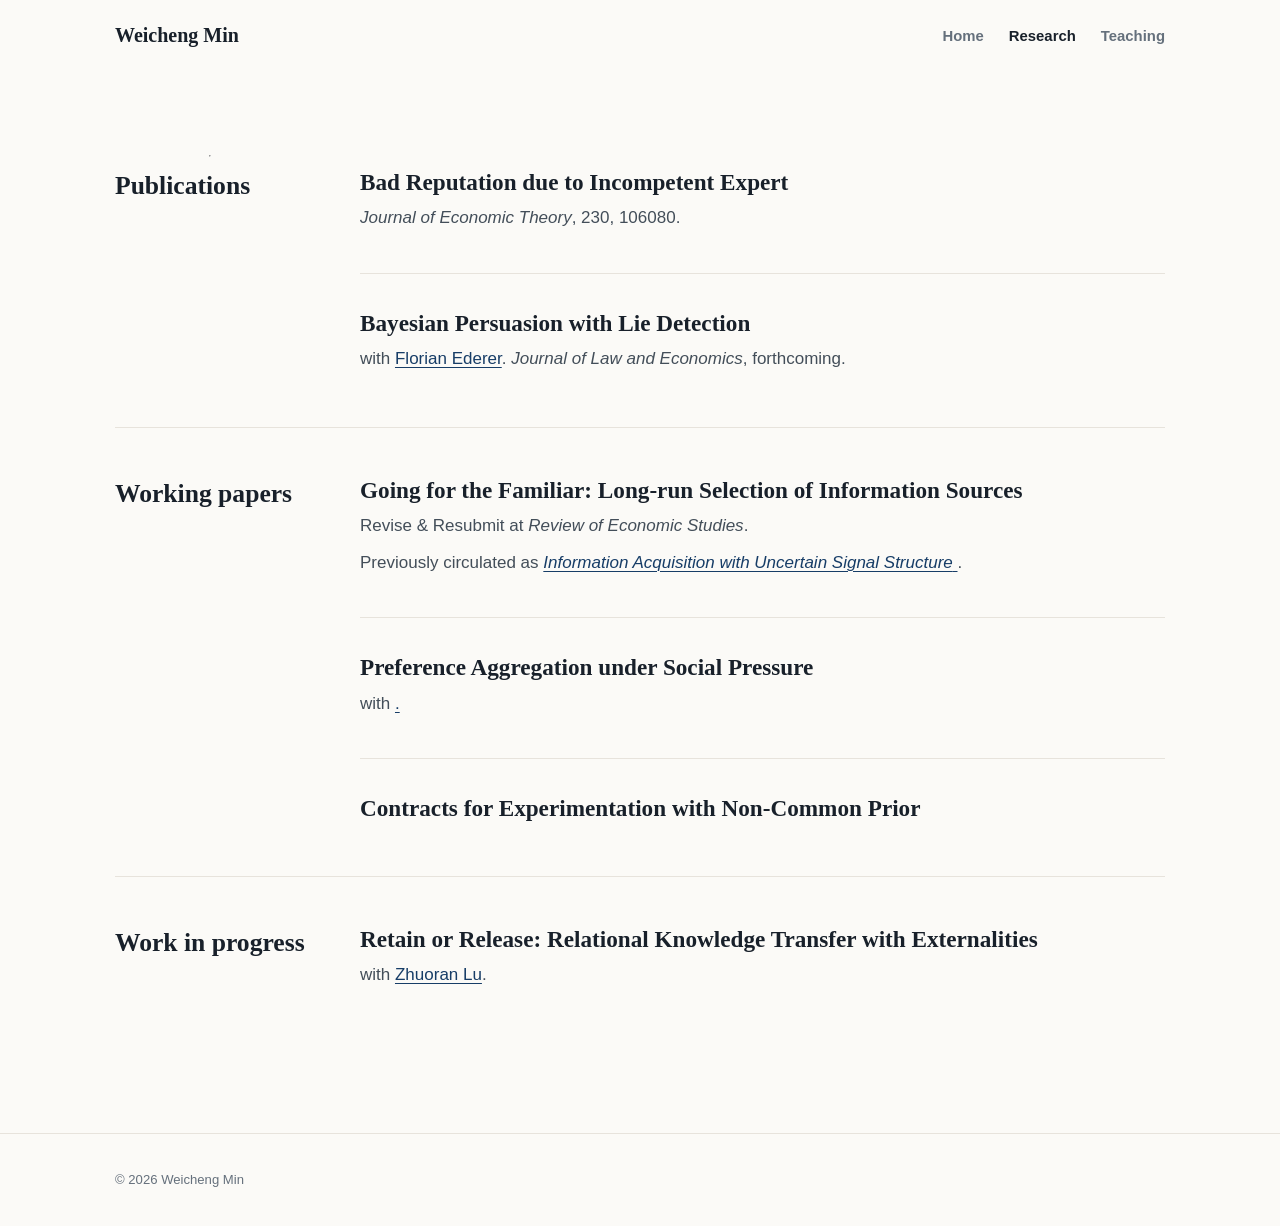
==== research.html @ 8e47497e "Update research.html" ====
<!doctype html>
<html lang="en">
<head>
  <meta charset="utf-8">
  <meta name="viewport" content="width=device-width, initial-scale=1">
  <meta name="description" content="Research by Weicheng Min in information economics, contract theory, industrial organization, and bounded rationality.">
  <title>Research | Weicheng Min</title>
  <link rel="stylesheet" href="assets/style.css">
  <link rel="icon" href="assets/favicon.svg" type="image/svg+xml">
</head>
<body>
  <header class="site-header research-header">
    <div class="container nav-wrap">
      <a class="brand" href="index.html">Weicheng Min</a>
      <nav aria-label="Main navigation">
        <a href="index.html">Home</a>
        <a class="active" href="research.html">Research</a>
        <a href="teaching.html">Teaching</a>
      </nav>
    </div>
  </header>

  <main class="container page">
    <section class="research-section">
      <hr class="section-rule">
      <h2>Publications</h2>

      <article class="paper">
        <h3><a class="paper-title-link" href="https://drive.google.com/file/d/153EsucFvzqsFFEmzpW8xhtP8QdRhbX3r/view?usp=drive_link" target="_blank" rel="noopener">Bad Reputation due to Incompetent Expert</a></h3>
        <p><em>Journal of Economic Theory</em>, 230, 106080.</p>
      </article>

      <article class="paper">
        <h3><a class="paper-title-link" href="https://florianederer.github.io/pdf/lies.pdf" target="_blank" rel="noopener">Bayesian Persuasion with Lie Detection</a></h3>
        <p>with <a href="https://florianederer.github.io/" target="_blank" rel="noopener">Florian Ederer</a>. <em>Journal of Law and Economics</em>, forthcoming.</p>
      </article>
    </section>

    <section class="research-section">
      <h2>Working papers</h2>

      <article class="paper">
  <h3>Going for the Familiar: Long-run Selection of Information Sources</h3>
  <p>Revise &amp; Resubmit at <em>Review of Economic Studies</em>.</p>
  <p>
    Previously circulated as
    <a href="https://drive.google.com/file/d/1tUmDlHejrzST-LgcIZLnebUDDifXFXP2/view?usp=drive_link" target="_blank" rel="noopener">
      <em>Information Acquisition with Uncertain Signal Structure</em>
    </a>.
  </p>
</article>

      <article class="paper">
        <h3><a class="paper-title-link" href="https://drive.google.com/file/d/1odiXxUYos6yoOaXBhRCZTfXheFrtOP56/view?usp=drive_link" target="_blank" rel="noopener">Preference Aggregation under Social Pressure</a></h3>
        <p>with <a href="https://jinzhewang.com/" target="_blank" rel="noopener"Jinzhe Wang</a>.</p>
      </article>

      <article class="paper">
        <h3><a class="paper-title-link" href="https://drive.google.com/file/d/1AyOFgGzkaXasufwTZ3FxpfD23nN5UjHU/view?usp=drive_link" target="_blank" rel="noopener">Contracts for Experimentation with Non-Common Prior</a></h3>
      </article>
    </section>

    <section class="research-section">
      <h2>Work in progress</h2>
      <article class="paper">
        <h3>Retain or Release: Relational Knowledge Transfer with Externalities</h3>
        <p>with <a href="https://www.zhuoranlu.com/" target="_blank" rel="noopener">Zhuoran Lu</a>.</p>
      </article>
    </section>
  </main>

  <footer>
    <div class="container footer-inner">
      <span>© <span id="year"></span> Weicheng Min</span>
    </div>
  </footer>
  <script>document.getElementById('year').textContent = new Date().getFullYear();</script>
</body>
</html>
---- assets/style.css ----
:root {
  --ink: #18202a;
  --muted: #65707c;
  --paper: #fbfaf7;
  --surface: #ffffff;
  --line: #e7e3dc;
  --accent: #173d67;
  --accent-soft: #eaf0f6;
  --max: 1050px;
}

* { box-sizing: border-box; }
html { scroll-behavior: smooth; }
body {
  margin: 0;
  color: var(--ink);
  background: var(--paper);
  font-family: Inter, ui-sans-serif, -apple-system, BlinkMacSystemFont, "Segoe UI", sans-serif;
  font-size: 17px;
  line-height: 1.68;
  -webkit-font-smoothing: antialiased;
}

a { color: var(--accent); text-decoration-thickness: 1px; text-underline-offset: 3px; }
a:hover { opacity: .76; }
.container { width: min(var(--max), calc(100% - 40px)); margin: 0 auto; }

.site-header {
  position: sticky;
  top: 0;
  z-index: 10;
  background: color-mix(in srgb, var(--paper) 92%, transparent);
  backdrop-filter: blur(10px);
  border-bottom: 1px solid var(--line);
}

.research-header { border-bottom: none; }
.paper-title-link { color: inherit; text-decoration: none; }
.paper-title-link:hover { color: var(--accent); opacity: 1; }
.nav-wrap { min-height: 72px; display: flex; align-items: center; justify-content: space-between; gap: 28px; }
.brand { color: var(--ink); font-family: Georgia, "Times New Roman", serif; font-size: 1.25rem; font-weight: 700; text-decoration: none; }
nav { display: flex; gap: 25px; align-items: center; }
nav a { color: var(--muted); font-size: .93rem; font-weight: 600; text-decoration: none; }
nav a.active, nav a:hover { color: var(--ink); }

.hero {
  display: grid;
  grid-template-columns: 260px 1fr;
  gap: 70px;
  align-items: center;
  padding-top: 82px;
  padding-bottom: 78px;
}
.portrait-wrap { text-align: center; }
.portrait { width: 100%; aspect-ratio: 4 / 5; object-fit: cover; border-radius: 8px; box-shadow: 0 14px 40px rgba(28, 34, 41, .10); }
.portrait-note { margin: 8px 0 0; color: var(--muted); font-size: .72rem; }
.eyebrow, .section-kicker { margin: 0 0 10px; color: var(--accent); font-size: .76rem; font-weight: 800; letter-spacing: .12em; text-transform: uppercase; }
h1, h2, h3 { font-family: Georgia, "Times New Roman", serif; color: var(--ink); line-height: 1.18; }
.hero h1 { margin: 0 0 16px; font-size: clamp(2.35rem, 4.5vw, 3.65rem); letter-spacing: -.035em; }
.position { margin: 0 0 24px; color: var(--muted); font-size: 1.12rem; }
.position a { color: inherit; text-decoration: none; }
.intro { max-width: 690px; margin: 0 0 28px; font-size: 1.18rem; }
.link-row { display: flex; flex-wrap: wrap; gap: 11px; }
.button { display: inline-block; padding: 9px 15px; border: 1px solid #cfd5db; border-radius: 6px; color: var(--ink); background: var(--surface); font-size: .9rem; font-weight: 700; text-decoration: none; }
.button.primary { color: white; border-color: var(--accent); background: var(--accent); }

.section-grid { display: grid; grid-template-columns: 1fr 1fr; gap: 72px; padding: 52px 0 62px; border-top: 1px solid var(--line); }
.section-grid h2, .highlight h2, .research-section > h2, .course-card h2 { margin: 0 0 14px; font-size: 1.6rem; }
.section-grid p { margin: 0 0 10px; color: #3c4651; }
.text-link { font-weight: 650; }

.highlight { padding: 70px 0 88px; border-top: 1px solid var(--line); }
.highlight > h2 { margin-bottom: 28px; font-size: 2.25rem; }
.paper-preview-grid { display: grid; grid-template-columns: 1fr 1fr; gap: 20px; }
.paper-card, .course-card { background: var(--surface); border: 1px solid var(--line); border-radius: 8px; padding: 26px; }
.paper-card h3 { margin: 4px 0 12px; font-size: 1.35rem; }
.paper-card p { color: #4b5662; }
.paper-type, .course-level { color: var(--accent); font-size: .72rem; font-weight: 800; letter-spacing: .1em; text-transform: uppercase; }
.paper-links { display: flex; flex-wrap: wrap; gap: 16px; margin-top: 13px; }
.paper-links a { font-size: .9rem; font-weight: 750; text-decoration: none; }
.more-link { margin-top: 28px; font-weight: 750; }

.page { padding-top: 74px; padding-bottom: 90px; }
.page-heading { max-width: 760px; margin-bottom: 64px; }
.page-heading h1 { margin: 0 0 18px; font-size: clamp(2.5rem, 6vw, 4.2rem); letter-spacing: -.03em; }
.page-heading p:not(.eyebrow) { color: var(--muted); font-size: 1.13rem; }
.research-section { display: grid; grid-template-columns: 190px 1fr; column-gap: 55px; padding: 45px 0; border-top: 1px solid var(--line); }
.research-section:first-child { border-top: none; padding-top: 0; }
.research-section > h2 { grid-column: 1; margin-top: 6px; }
.paper { grid-column: 2; padding: 0 0 32px; margin: 0 0 32px; border-bottom: 1px solid var(--line); }
.paper:last-child { margin-bottom: 0; padding-bottom: 0; border-bottom: none; }
.paper h3 { margin: 4px 0 8px; font-size: 1.45rem; }
.paper p { margin: 0 0 8px; color: #434e59; }
.paper-meta { color: var(--muted); font-size: .82rem; font-weight: 700; letter-spacing: .02em; }

.teaching-grid { display: grid; grid-template-columns: repeat(3, 1fr); gap: 18px; }
.course-card { min-height: 170px; }
.course-card h2 { margin-top: 14px; }
.small-note { margin-top: 28px; color: var(--muted); font-size: .9rem; }

footer { border-top: 1px solid var(--line); color: var(--muted); font-size: .82rem; }
.footer-inner { min-height: 92px; display: flex; align-items: center; justify-content: space-between; gap: 20px; }
.footer-inner a { color: inherit; }

@media (max-width: 760px) {
  .container { width: min(var(--max), calc(100% - 28px)); }
  .nav-wrap { min-height: 64px; align-items: flex-start; padding-top: 18px; padding-bottom: 15px; flex-direction: column; gap: 10px; }
  nav { gap: 17px; flex-wrap: wrap; }
  .hero { grid-template-columns: 1fr; gap: 34px; padding-top: 52px; }
  .portrait-wrap { width: min(220px, 70vw); text-align: left; }
  .hero h1 { font-size: 2.75rem; }
  .section-grid, .paper-preview-grid, .teaching-grid { grid-template-columns: 1fr; gap: 28px; }
  .research-section { grid-template-columns: 1fr; }
  .research-section > h2, .paper { grid-column: 1; }
  .research-section > h2 { margin-bottom: 28px; }
  .footer-inner { align-items: flex-start; justify-content: center; flex-direction: column; gap: 4px; padding: 24px 0; }
}
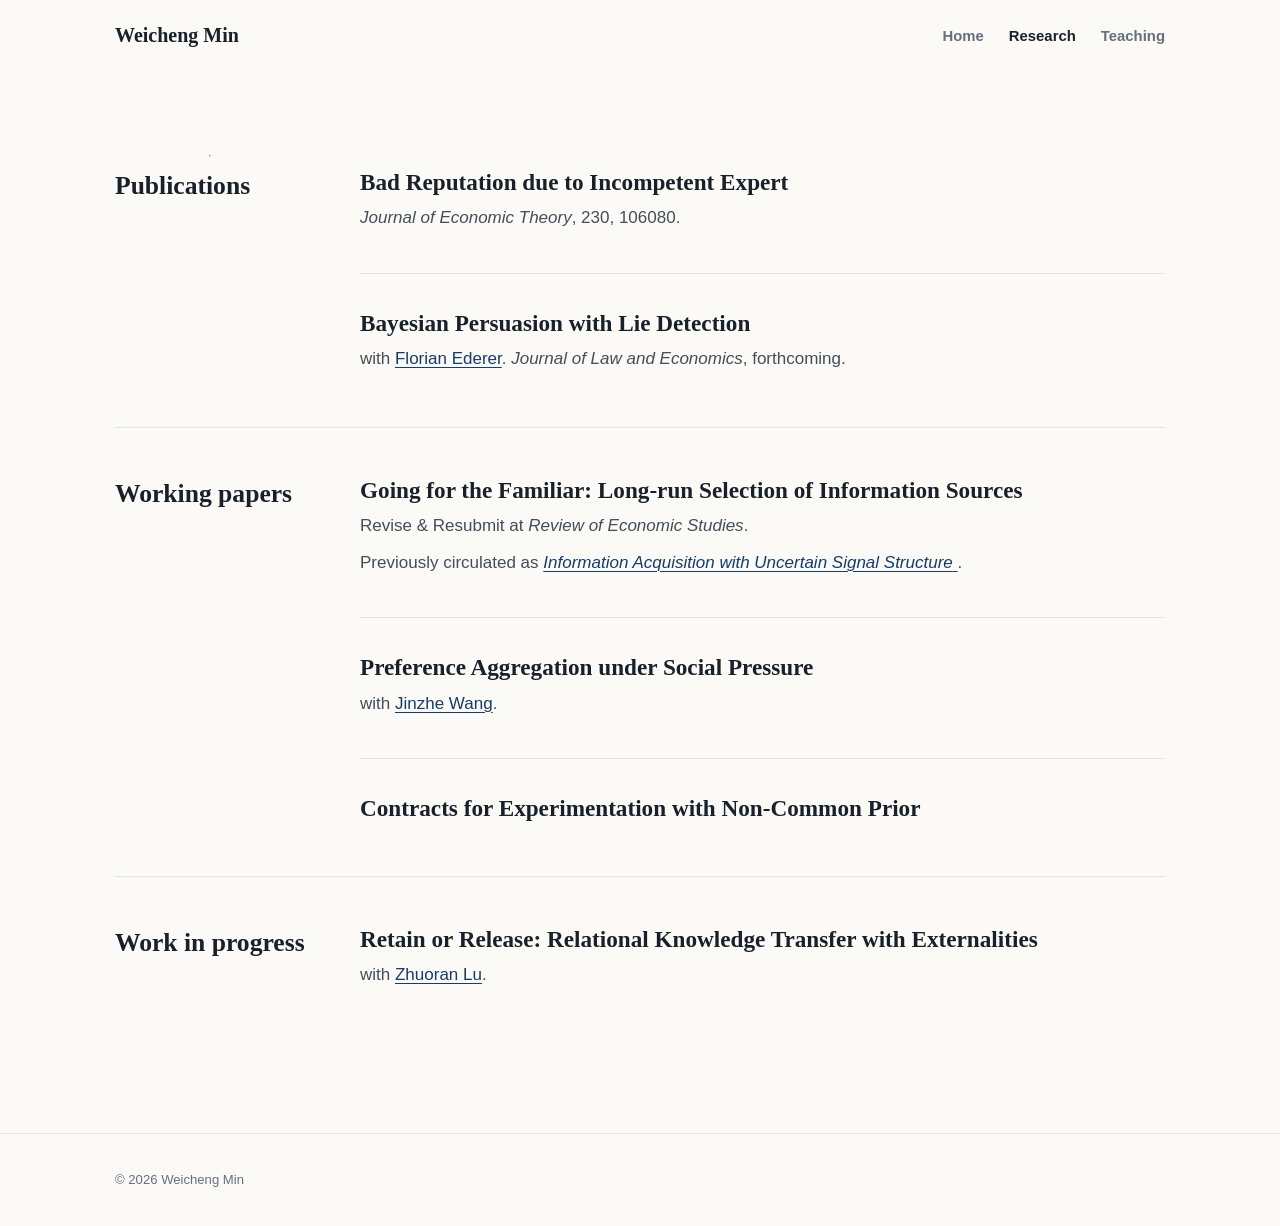
==== commit d45a83ce: "Update research.html" ====
--- a/research.html
+++ b/research.html
@@ -52,7 +52,7 @@
 
       <article class="paper">
         <h3><a class="paper-title-link" href="https://drive.google.com/file/d/1odiXxUYos6yoOaXBhRCZTfXheFrtOP56/view?usp=drive_link" target="_blank" rel="noopener">Preference Aggregation under Social Pressure</a></h3>
-        <p>with <a href="https://jinzhewang.com/" target="_blank" rel="noopener"Jinzhe Wang</a>.</p>
+        <p>with <a href="https://jinzhewang.com/" target="_blank" rel="noopener">Jinzhe Wang</a>.</p>
       </article>
 
       <article class="paper">
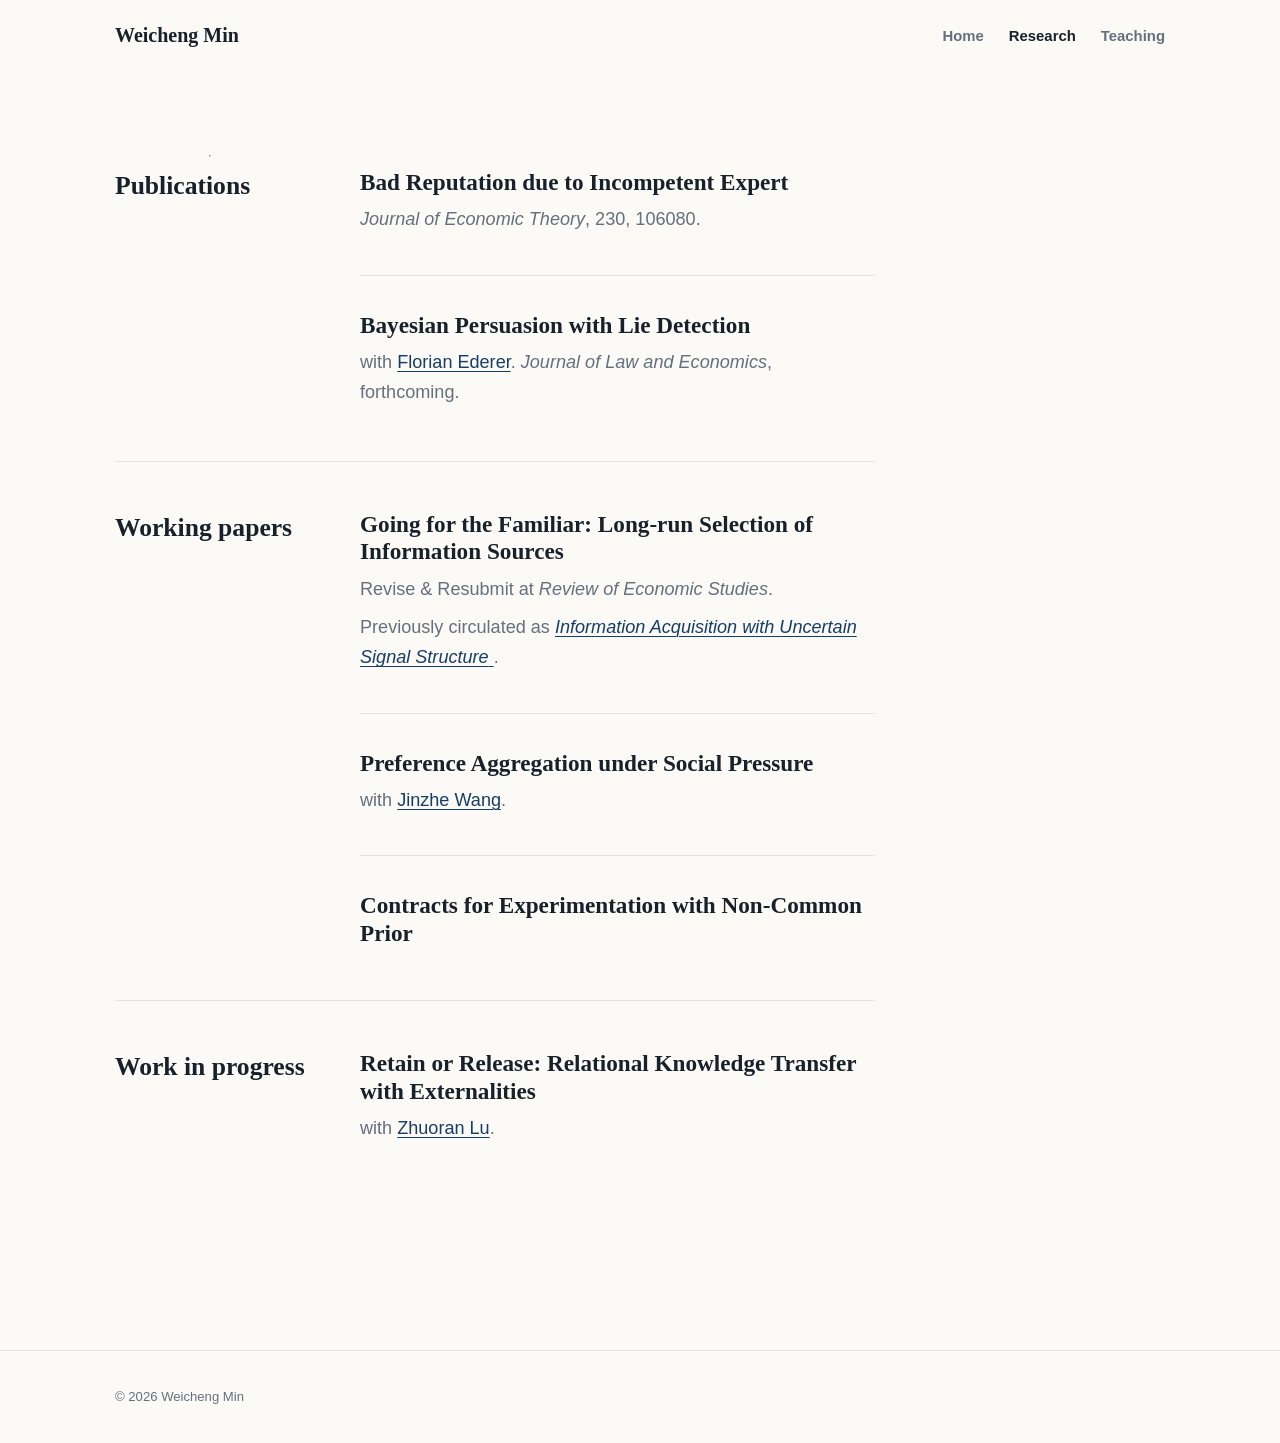
==== commit 0dd17f88: "Update research.html" ====
--- a/research.html
+++ b/research.html
@@ -21,6 +21,7 @@
   </header>
 
   <main class="container page">
+      <div class="page-heading">
     <section class="research-section">
       <hr class="section-rule">
       <h2>Publications</h2>
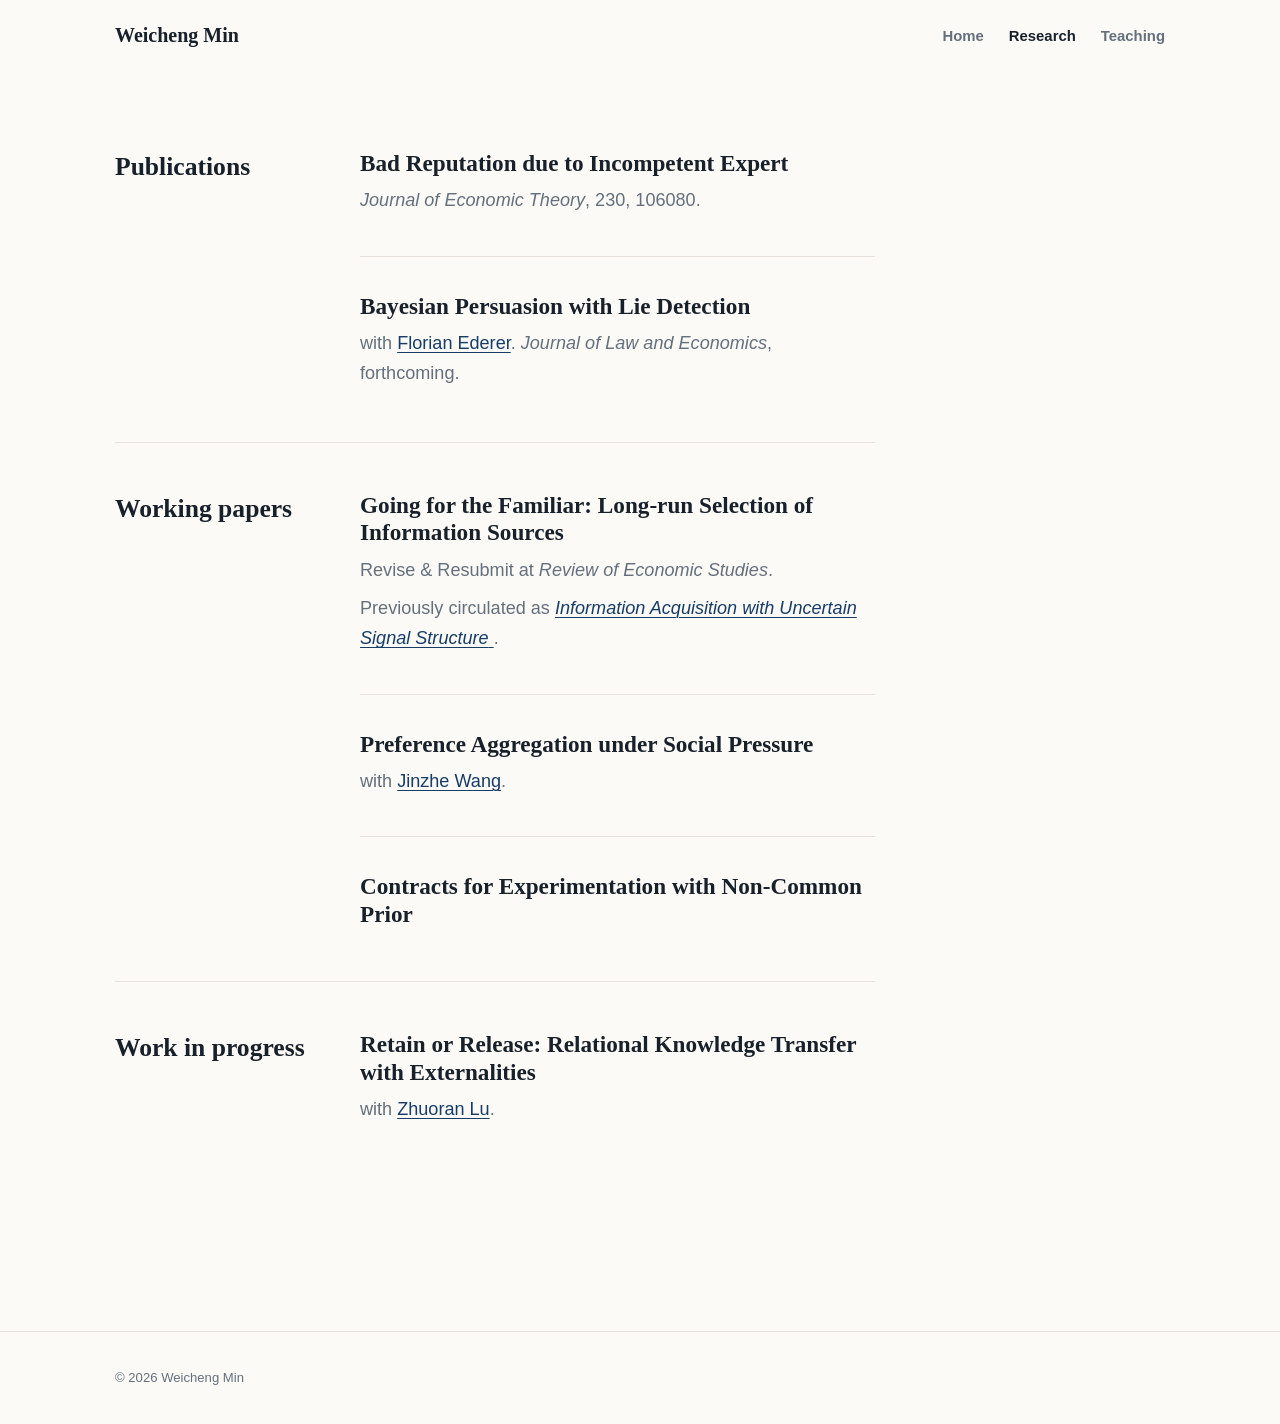
==== commit 2d5a901e: "Update research.html" ====
--- a/research.html
+++ b/research.html
@@ -23,7 +23,6 @@
   <main class="container page">
       <div class="page-heading">
     <section class="research-section">
-      <hr class="section-rule">
       <h2>Publications</h2>
 
       <article class="paper">
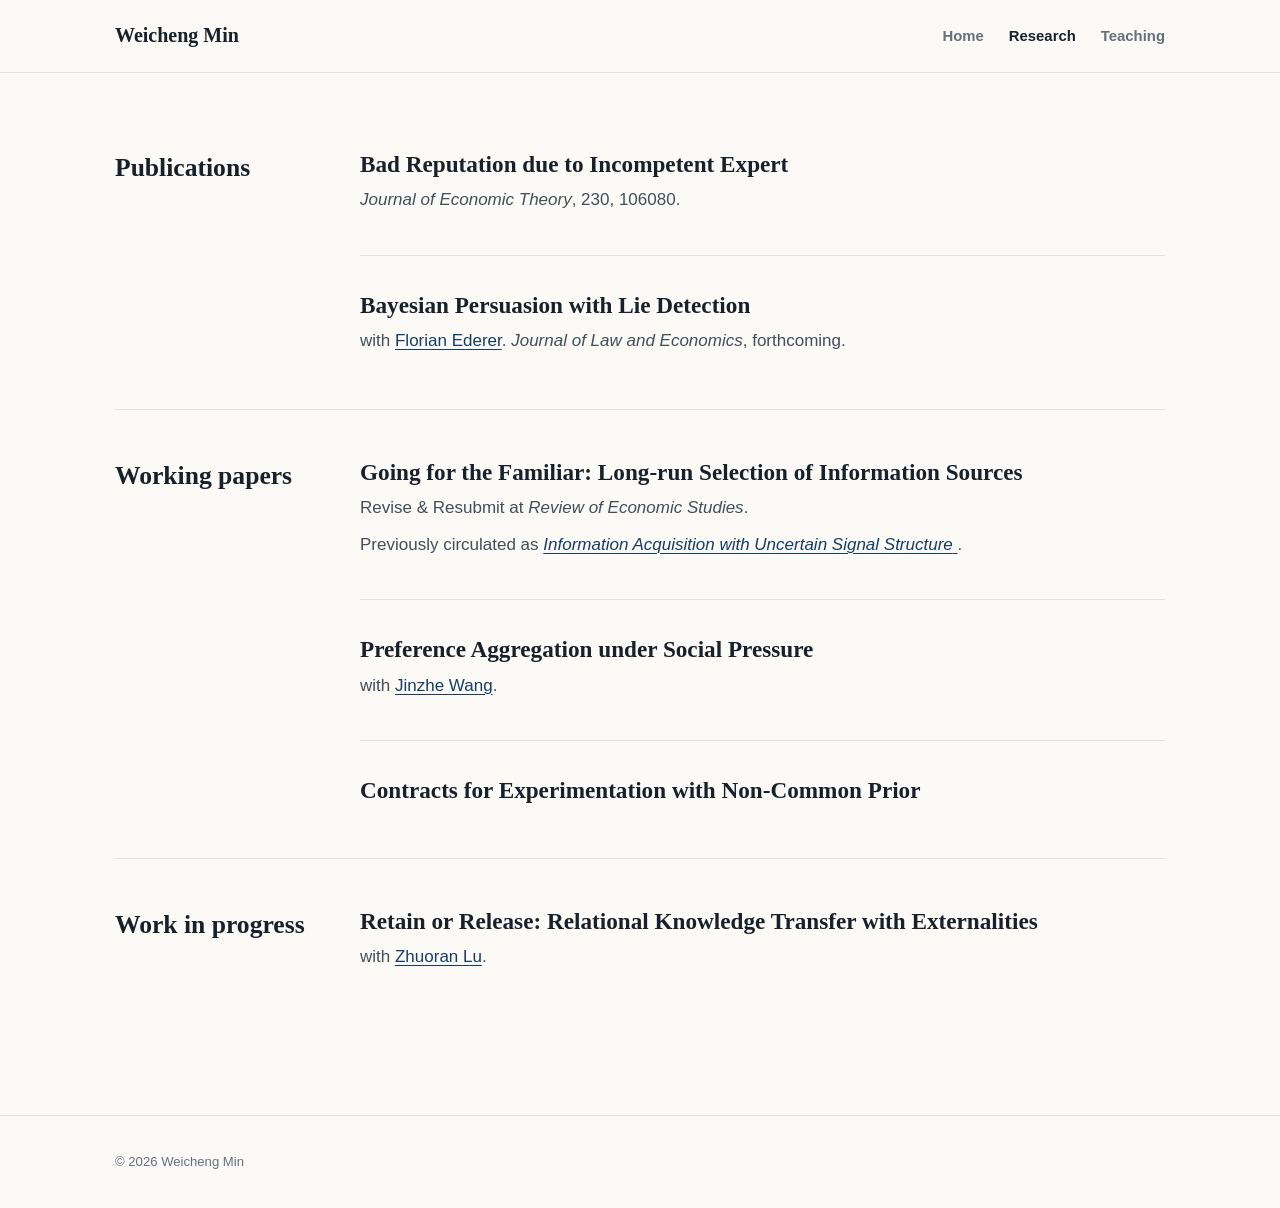
==== commit ebeb0e16: "Update research.html" ====
--- a/research.html
+++ b/research.html
@@ -9,7 +9,7 @@
   <link rel="icon" href="assets/favicon.svg" type="image/svg+xml">
 </head>
 <body>
-  <header class="site-header research-header">
+  <header class="site-header">
     <div class="container nav-wrap">
       <a class="brand" href="index.html">Weicheng Min</a>
       <nav aria-label="Main navigation">
@@ -21,7 +21,6 @@
   </header>
 
   <main class="container page">
-      <div class="page-heading">
     <section class="research-section">
       <h2>Publications</h2>
 
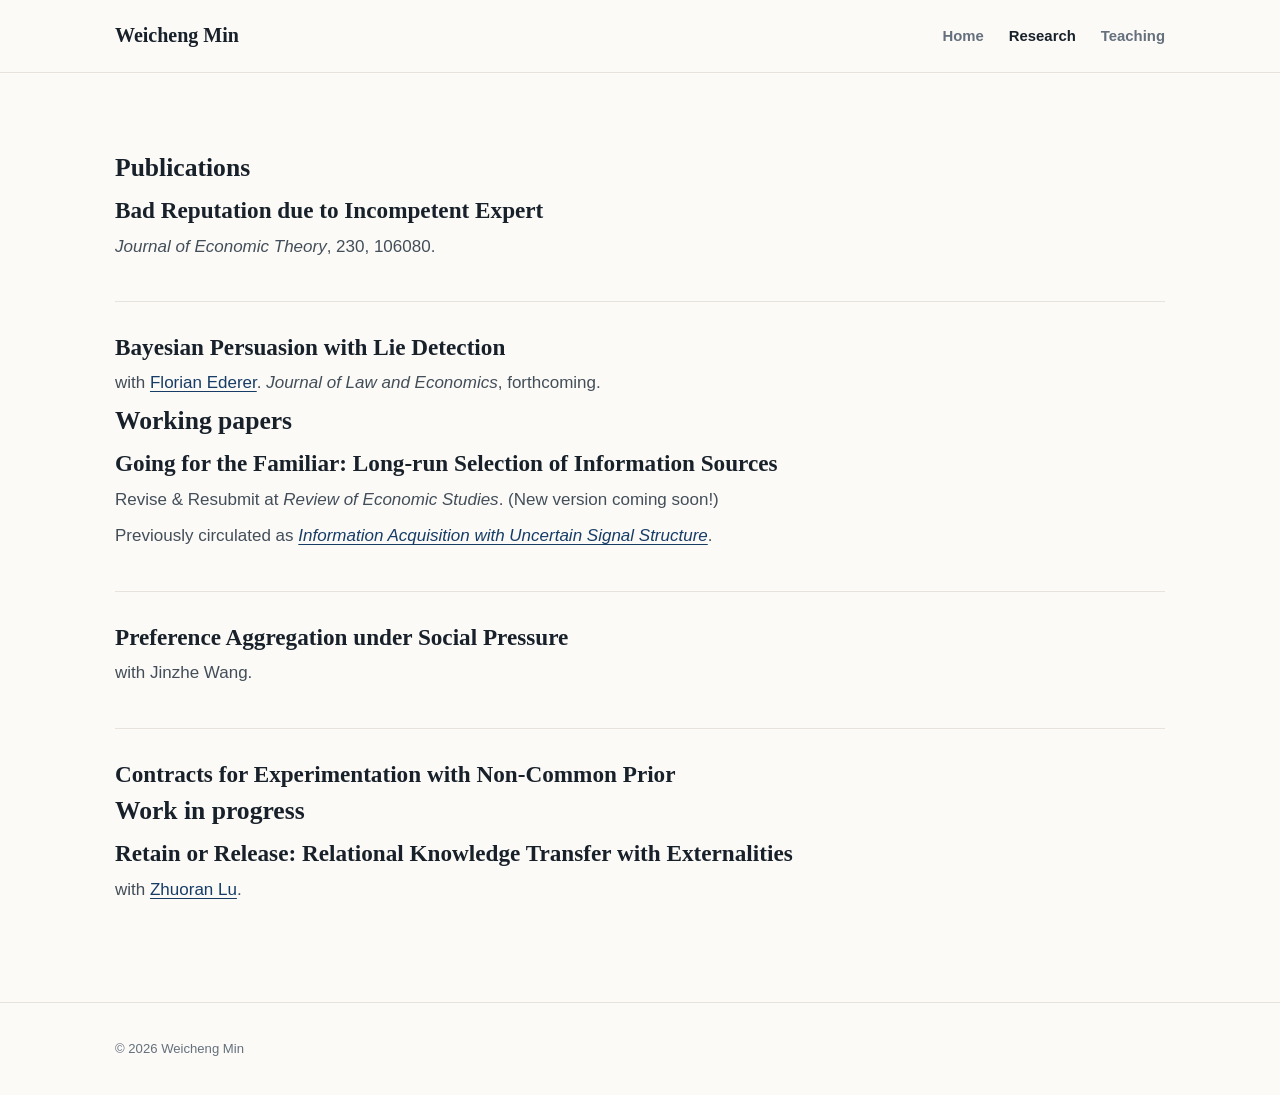
==== commit 0b2728e5: "Add files via upload" ====
--- a/research.html
+++ b/research.html
@@ -20,51 +20,50 @@
     </div>
   </header>
 
-  <main class="container page">
+  <main class="container page research-page">
     <section class="research-section">
       <h2>Publications</h2>
+      <div class="paper-list">
+        <article class="paper">
+          <h3><a class="paper-title-link" href="https://drive.google.com/file/d/153EsucFvzqsFFEmzpW8xhtP8QdRhbX3r/view?usp=drive_link" target="_blank" rel="noopener">Bad Reputation due to Incompetent Expert</a></h3>
+          <p><em>Journal of Economic Theory</em>, 230, 106080.</p>
+        </article>
 
-      <article class="paper">
-        <h3><a class="paper-title-link" href="https://drive.google.com/file/d/153EsucFvzqsFFEmzpW8xhtP8QdRhbX3r/view?usp=drive_link" target="_blank" rel="noopener">Bad Reputation due to Incompetent Expert</a></h3>
-        <p><em>Journal of Economic Theory</em>, 230, 106080.</p>
-      </article>
-
-      <article class="paper">
-        <h3><a class="paper-title-link" href="https://florianederer.github.io/pdf/lies.pdf" target="_blank" rel="noopener">Bayesian Persuasion with Lie Detection</a></h3>
-        <p>with <a href="https://florianederer.github.io/" target="_blank" rel="noopener">Florian Ederer</a>. <em>Journal of Law and Economics</em>, forthcoming.</p>
-      </article>
+        <article class="paper">
+          <h3><a class="paper-title-link" href="https://florianederer.github.io/pdf/lies.pdf" target="_blank" rel="noopener">Bayesian Persuasion with Lie Detection</a></h3>
+          <p>with <a href="https://florianederer.github.io/" target="_blank" rel="noopener">Florian Ederer</a>. <em>Journal of Law and Economics</em>, forthcoming.</p>
+        </article>
+      </div>
     </section>
 
     <section class="research-section">
       <h2>Working papers</h2>
+      <div class="paper-list">
+        <article class="paper">
+          <h3>Going for the Familiar: Long-run Selection of Information Sources</h3>
+          <p>Revise &amp; Resubmit at <em>Review of Economic Studies</em>. (New version coming soon!)</p>
+          <p>Previously circulated as <a href="https://drive.google.com/file/d/1tUmDlHejrzST-LgcIZLnebUDDifXFXP2/view?usp=drive_link" target="_blank" rel="noopener"><em>Information Acquisition with Uncertain Signal Structure</em></a>.</p>
+        </article>
 
-      <article class="paper">
-  <h3>Going for the Familiar: Long-run Selection of Information Sources</h3>
-  <p>Revise &amp; Resubmit at <em>Review of Economic Studies</em>.</p>
-  <p>
-    Previously circulated as
-    <a href="https://drive.google.com/file/d/1tUmDlHejrzST-LgcIZLnebUDDifXFXP2/view?usp=drive_link" target="_blank" rel="noopener">
-      <em>Information Acquisition with Uncertain Signal Structure</em>
-    </a>.
-  </p>
-</article>
+        <article class="paper">
+          <h3><a class="paper-title-link" href="https://drive.google.com/file/d/1odiXxUYos6yoOaXBhRCZTfXheFrtOP56/view?usp=drive_link" target="_blank" rel="noopener">Preference Aggregation under Social Pressure</a></h3>
+          <p>with Jinzhe Wang.</p>
+        </article>
 
-      <article class="paper">
-        <h3><a class="paper-title-link" href="https://drive.google.com/file/d/1odiXxUYos6yoOaXBhRCZTfXheFrtOP56/view?usp=drive_link" target="_blank" rel="noopener">Preference Aggregation under Social Pressure</a></h3>
-        <p>with <a href="https://jinzhewang.com/" target="_blank" rel="noopener">Jinzhe Wang</a>.</p>
-      </article>
-
-      <article class="paper">
-        <h3><a class="paper-title-link" href="https://drive.google.com/file/d/1AyOFgGzkaXasufwTZ3FxpfD23nN5UjHU/view?usp=drive_link" target="_blank" rel="noopener">Contracts for Experimentation with Non-Common Prior</a></h3>
-      </article>
+        <article class="paper">
+          <h3><a class="paper-title-link" href="https://drive.google.com/file/d/1AyOFgGzkaXasufwTZ3FxpfD23nN5UjHU/view?usp=drive_link" target="_blank" rel="noopener">Contracts for Experimentation with Non-Common Prior</a></h3>
+        </article>
+      </div>
     </section>
 
     <section class="research-section">
       <h2>Work in progress</h2>
-      <article class="paper">
-        <h3>Retain or Release: Relational Knowledge Transfer with Externalities</h3>
-        <p>with <a href="https://www.zhuoranlu.com/" target="_blank" rel="noopener">Zhuoran Lu</a>.</p>
-      </article>
+      <div class="paper-list">
+        <article class="paper">
+          <h3>Retain or Release: Relational Knowledge Transfer with Externalities</h3>
+          <p>with <a href="https://www.zhuoranlu.com/" target="_blank" rel="noopener">Zhuoran Lu</a>.</p>
+        </article>
+      </div>
     </section>
   </main>
 
--- a/assets/style.css
+++ b/assets/style.css
@@ -10,7 +10,10 @@
 }
 
 * { box-sizing: border-box; }
-html { scroll-behavior: smooth; }
+html {
+  scroll-behavior: smooth;
+  overflow-y: scroll;
+}
 body {
   margin: 0;
   color: var(--ink);
@@ -84,7 +87,13 @@
 .page-heading { max-width: 760px; margin-bottom: 64px; }
 .page-heading h1 { margin: 0 0 18px; font-size: clamp(2.5rem, 6vw, 4.2rem); letter-spacing: -.03em; }
 .page-heading p:not(.eyebrow) { color: var(--muted); font-size: 1.13rem; }
-.research-section { display: grid; grid-template-columns: 190px 1fr; column-gap: 55px; padding: 45px 0; border-top: 1px solid var(--line); }
+..research-section {
+  display: grid;
+  grid-template-columns: 260px 1fr;
+  column-gap: 50px;
+  padding: 45px 0;
+  border-top: 1px solid var(--line);
+}
 .research-section:first-child { border-top: none; padding-top: 0; }
 .research-section > h2 { grid-column: 1; margin-top: 6px; }
 .paper { grid-column: 2; padding: 0 0 32px; margin: 0 0 32px; border-bottom: 1px solid var(--line); }
@@ -94,8 +103,43 @@
 .paper-meta { color: var(--muted); font-size: .82rem; font-weight: 700; letter-spacing: .02em; }
 
 .teaching-grid { display: grid; grid-template-columns: repeat(3, 1fr); gap: 18px; }
-.course-card { min-height: 170px; }
-.course-card h2 { margin-top: 14px; }
+..course-card {
+  min-height: 190px;
+  display: flex;
+  flex-direction: column;
+}
+
+.course-card h2 {
+  margin: 0 0 10px;
+  font-size: 1.45rem;
+}
+
+.course-years {
+  margin: 0;
+  color: var(--muted);
+  font-size: .88rem;
+  font-weight: 650;
+  letter-spacing: .02em;
+}
+
+.course-award {
+  margin-top: 24px;
+  padding-top: 16px;
+  border-top: 1px solid var(--line);
+  color: #434e59;
+  font-size: .88rem;
+  line-height: 1.5;
+}
+
+.award-label {
+  display: block;
+  margin-bottom: 5px;
+  color: var(--accent);
+  font-size: .68rem;
+  font-weight: 800;
+  letter-spacing: .09em;
+  text-transform: uppercase;
+}
 .small-note { margin-top: 28px; color: var(--muted); font-size: .9rem; }
 
 footer { border-top: 1px solid var(--line); color: var(--muted); font-size: .82rem; }
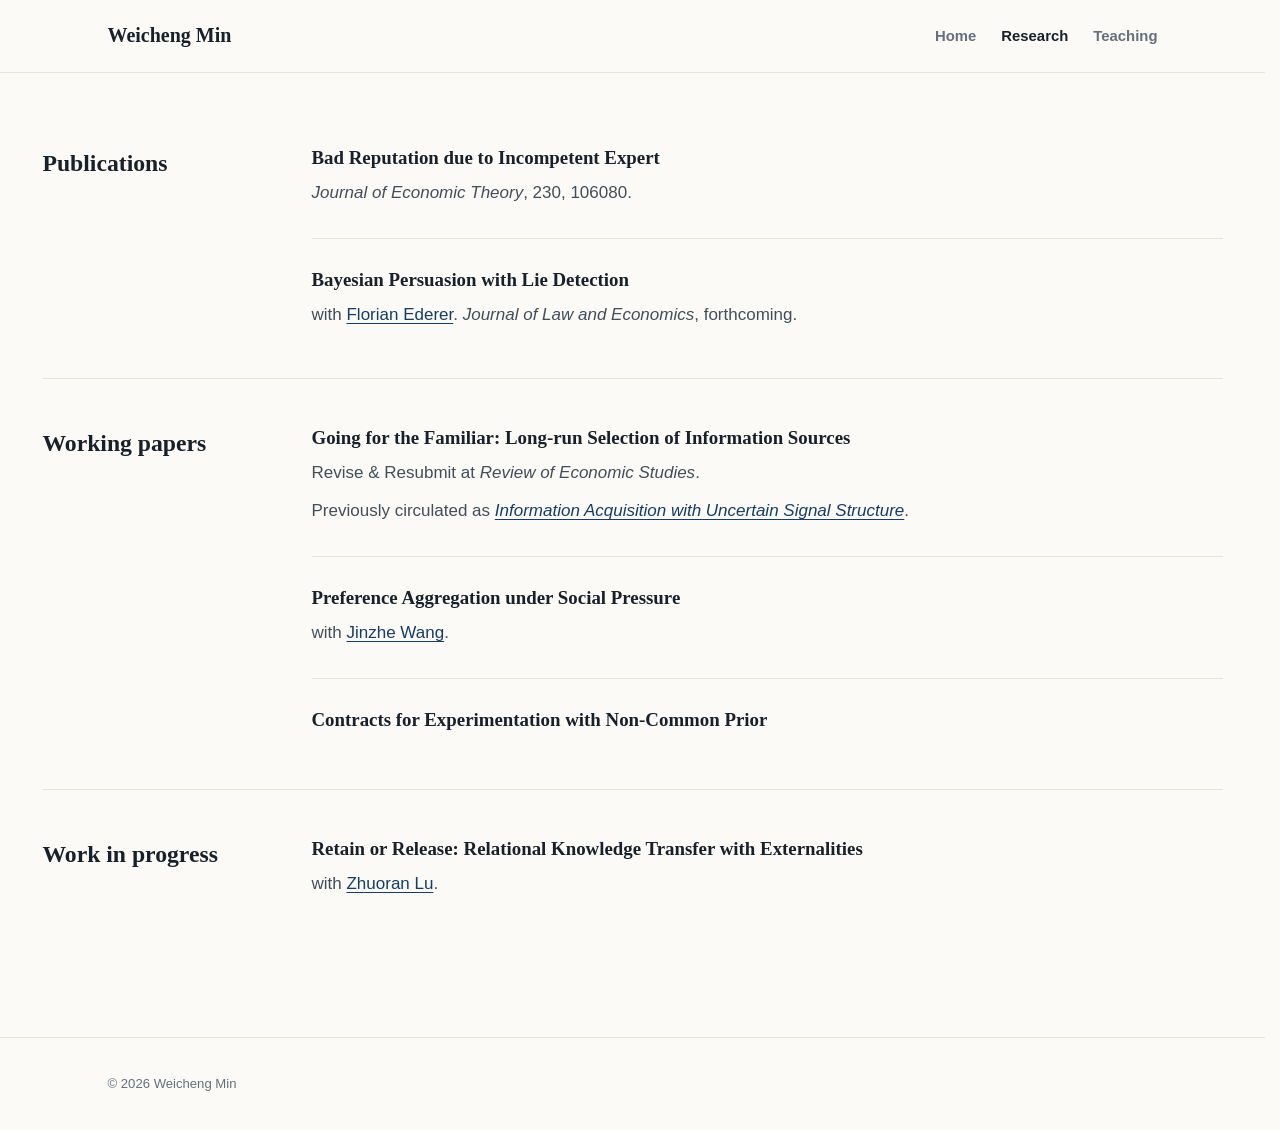
==== commit f6a3c628: "Update research.html" ====
--- a/research.html
+++ b/research.html
@@ -41,13 +41,13 @@
       <div class="paper-list">
         <article class="paper">
           <h3>Going for the Familiar: Long-run Selection of Information Sources</h3>
-          <p>Revise &amp; Resubmit at <em>Review of Economic Studies</em>. (New version coming soon!)</p>
+          <p>Revise &amp; Resubmit at <em>Review of Economic Studies</em>.</p>
           <p>Previously circulated as <a href="https://drive.google.com/file/d/1tUmDlHejrzST-LgcIZLnebUDDifXFXP2/view?usp=drive_link" target="_blank" rel="noopener"><em>Information Acquisition with Uncertain Signal Structure</em></a>.</p>
         </article>
 
         <article class="paper">
           <h3><a class="paper-title-link" href="https://drive.google.com/file/d/1odiXxUYos6yoOaXBhRCZTfXheFrtOP56/view?usp=drive_link" target="_blank" rel="noopener">Preference Aggregation under Social Pressure</a></h3>
-          <p>with Jinzhe Wang.</p>
+          <p>with <a href="https://jinzhewang.com/" target="_blank" rel="noopener">Jinzhe Wang</a>.</p>
         </article>
 
         <article class="paper">
--- a/assets/style.css
+++ b/assets/style.css
@@ -12,7 +12,7 @@
 * { box-sizing: border-box; }
 html {
   scroll-behavior: smooth;
-  overflow-y: scroll;
+  scrollbar-gutter: stable;
 }
 body {
   margin: 0;
@@ -37,7 +37,6 @@
   border-bottom: 1px solid var(--line);
 }
 
-.research-header { border-bottom: none; }
 .paper-title-link { color: inherit; text-decoration: none; }
 .paper-title-link:hover { color: var(--accent); opacity: 1; }
 .nav-wrap { min-height: 72px; display: flex; align-items: center; justify-content: space-between; gap: 28px; }
@@ -68,7 +67,7 @@
 .button.primary { color: white; border-color: var(--accent); background: var(--accent); }
 
 .section-grid { display: grid; grid-template-columns: 1fr 1fr; gap: 72px; padding: 52px 0 62px; border-top: 1px solid var(--line); }
-.section-grid h2, .highlight h2, .research-section > h2, .course-card h2 { margin: 0 0 14px; font-size: 1.6rem; }
+.section-grid h2, .highlight h2, .course-card h2 { margin: 0 0 14px; font-size: 1.6rem; }
 .section-grid p { margin: 0 0 10px; color: #3c4651; }
 .text-link { font-weight: 650; }
 
@@ -78,7 +77,7 @@
 .paper-card, .course-card { background: var(--surface); border: 1px solid var(--line); border-radius: 8px; padding: 26px; }
 .paper-card h3 { margin: 4px 0 12px; font-size: 1.35rem; }
 .paper-card p { color: #4b5662; }
-.paper-type, .course-level { color: var(--accent); font-size: .72rem; font-weight: 800; letter-spacing: .1em; text-transform: uppercase; }
+.paper-type { color: var(--accent); font-size: .72rem; font-weight: 800; letter-spacing: .1em; text-transform: uppercase; }
 .paper-links { display: flex; flex-wrap: wrap; gap: 16px; margin-top: 13px; }
 .paper-links a { font-size: .9rem; font-weight: 750; text-decoration: none; }
 .more-link { margin-top: 28px; font-weight: 750; }
@@ -87,64 +86,113 @@
 .page-heading { max-width: 760px; margin-bottom: 64px; }
 .page-heading h1 { margin: 0 0 18px; font-size: clamp(2.5rem, 6vw, 4.2rem); letter-spacing: -.03em; }
 .page-heading p:not(.eyebrow) { color: var(--muted); font-size: 1.13rem; }
-..research-section {
+
+/* Research page: two-column layout with section labels on the left. */
+.research-page {
+  width: min(1180px, calc(100% - 80px));
+  margin-left: auto;
+  margin-right: auto;
+}
+.research-section {
   display: grid;
-  grid-template-columns: 260px 1fr;
-  column-gap: 50px;
-  padding: 45px 0;
+  grid-template-columns: 225px minmax(0, 1fr);
+  column-gap: 44px;
+  padding: 48px 0;
   border-top: 1px solid var(--line);
 }
-.research-section:first-child { border-top: none; padding-top: 0; }
-.research-section > h2 { grid-column: 1; margin-top: 6px; }
-.paper { grid-column: 2; padding: 0 0 32px; margin: 0 0 32px; border-bottom: 1px solid var(--line); }
-.paper:last-child { margin-bottom: 0; padding-bottom: 0; border-bottom: none; }
-.paper h3 { margin: 4px 0 8px; font-size: 1.45rem; }
-.paper p { margin: 0 0 8px; color: #434e59; }
+.research-section:first-child {
+  padding-top: 0;
+  border-top: none;
+}
+.research-section > h2 {
+  grid-column: 1;
+  margin: 3px 0 0;
+  font-size: 1.48rem;
+  white-space: nowrap;
+}
+.paper-list {
+  grid-column: 2;
+  min-width: 0;
+}
+.paper {
+  padding: 0 0 30px;
+  margin: 0 0 30px;
+  border-bottom: 1px solid var(--line);
+}
+.paper:last-child {
+  margin-bottom: 0;
+  padding-bottom: 0;
+  border-bottom: none;
+}
+.paper h3 {
+  margin: 0 0 10px;
+  font-size: clamp(1.18rem, 1.45vw, 1.34rem);
+  white-space: nowrap;
+}
+.paper p { margin: 0 0 10px; color: #434e59; }
+.paper p:last-child { margin-bottom: 0; }
 .paper-meta { color: var(--muted); font-size: .82rem; font-weight: 700; letter-spacing: .02em; }
 
-.teaching-grid { display: grid; grid-template-columns: repeat(3, 1fr); gap: 18px; }
-..course-card {
+/* Teaching page. */
+.teaching-heading { margin-bottom: 46px; }
+.teaching-grid { display: grid; grid-template-columns: .82fr 1.09fr 1.09fr; gap: 18px; }
+.course-card {
   min-height: 190px;
   display: flex;
   flex-direction: column;
-}
-
+  padding: 22px;
+}
 .course-card h2 {
-  margin: 0 0 10px;
-  font-size: 1.45rem;
-}
-
+  margin: 0 0 18px;
+  font-size: 1.42rem;
+  letter-spacing: -.01em;
+  white-space: nowrap;
+}
+.micro-course h2 {
+  font-size: 1.42rem;
+}
+.course-meta {
+  display: flex;
+  align-items: center;
+  gap: 12px;
+  color: var(--muted);
+  font-size: .96rem;
+  line-height: 1.3;
+  white-space: nowrap;
+}
+.course-level {
+  color: var(--accent);
+  font-size: .80rem;
+  font-weight: 800;
+  letter-spacing: .08em;
+  text-transform: uppercase;
+}
 .course-years {
-  margin: 0;
-  color: var(--muted);
-  font-size: .88rem;
   font-weight: 650;
-  letter-spacing: .02em;
-}
-
+  letter-spacing: .01em;
+}
 .course-award {
-  margin-top: 24px;
+  margin: 24px 0 0;
   padding-top: 16px;
   border-top: 1px solid var(--line);
-  color: #434e59;
-  font-size: .88rem;
-  line-height: 1.5;
-}
-
-.award-label {
-  display: block;
-  margin-bottom: 5px;
   color: var(--accent);
-  font-size: .68rem;
-  font-weight: 800;
-  letter-spacing: .09em;
-  text-transform: uppercase;
+  font-size: .78rem;
+  font-weight: 750;
+  line-height: 1.35;
+  white-space: nowrap;
 }
 .small-note { margin-top: 28px; color: var(--muted); font-size: .9rem; }
 
 footer { border-top: 1px solid var(--line); color: var(--muted); font-size: .82rem; }
 .footer-inner { min-height: 92px; display: flex; align-items: center; justify-content: space-between; gap: 20px; }
 .footer-inner a { color: inherit; }
+
+@media (max-width: 900px) {
+  .teaching-grid { grid-template-columns: 1fr; }
+  .course-card { min-height: 0; }
+  .course-card h2 { white-space: normal; }
+  .course-award { white-space: normal; }
+}
 
 @media (max-width: 760px) {
   .container { width: min(var(--max), calc(100% - 28px)); }
@@ -153,9 +201,27 @@
   .hero { grid-template-columns: 1fr; gap: 34px; padding-top: 52px; }
   .portrait-wrap { width: min(220px, 70vw); text-align: left; }
   .hero h1 { font-size: 2.75rem; }
-  .section-grid, .paper-preview-grid, .teaching-grid { grid-template-columns: 1fr; gap: 28px; }
-  .research-section { grid-template-columns: 1fr; }
-  .research-section > h2, .paper { grid-column: 1; }
-  .research-section > h2 { margin-bottom: 28px; }
+  .section-grid, .paper-preview-grid { grid-template-columns: 1fr; gap: 28px; }
+  .research-page {
+    padding-top: 52px;
+    width: min(var(--max), calc(100% - 28px));
+  }
+  .research-section {
+    grid-template-columns: 1fr;
+    row-gap: 24px;
+    padding: 42px 0;
+  }
+  .research-section:first-child { padding-top: 0; }
+  .research-section > h2 {
+    grid-column: 1;
+    margin: 0;
+    font-size: 1.45rem;
+    white-space: normal;
+  }
+  .paper-list { grid-column: 1; }
+  .paper h3 {
+    font-size: 1.28rem;
+    white-space: normal;
+  }
   .footer-inner { align-items: flex-start; justify-content: center; flex-direction: column; gap: 4px; padding: 24px 0; }
 }
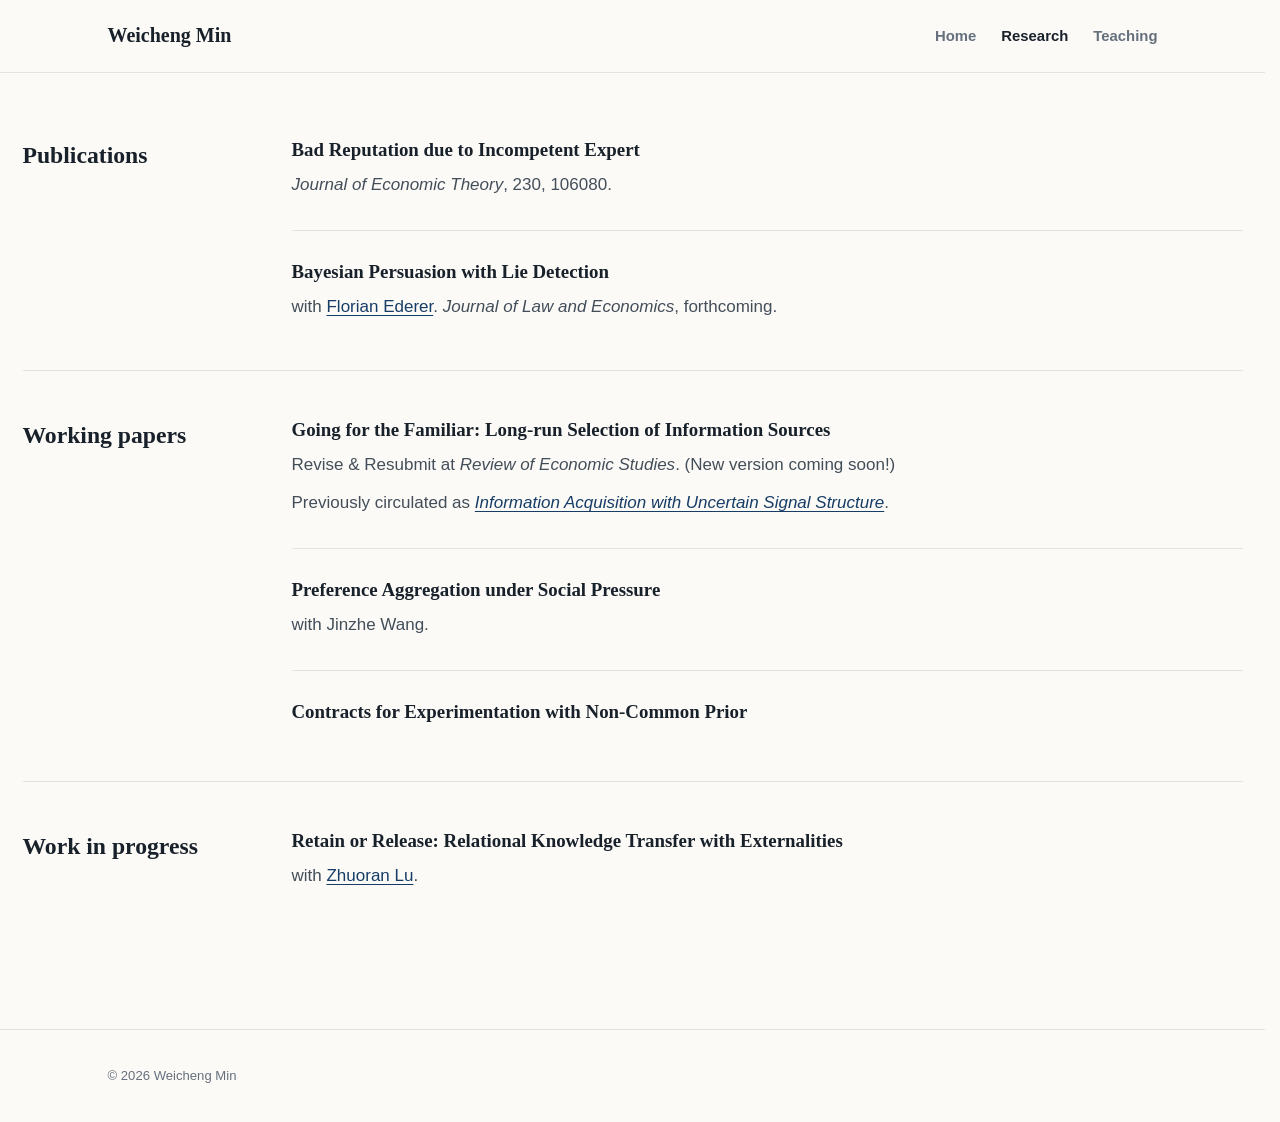
==== commit 9b00b5c8: "Add files via upload" ====
--- a/research.html
+++ b/research.html
@@ -1,6 +1,14 @@
 <!doctype html>
 <html lang="en">
 <head>
+  <!-- Google tag (gtag.js) -->
+  <script async src="https://www.googletagmanager.com/gtag/js?id=G-TGE3MFX98X"></script>
+  <script>
+    window.dataLayer = window.dataLayer || [];
+    function gtag(){dataLayer.push(arguments);}
+    gtag('js', new Date());
+    gtag('config', 'G-TGE3MFX98X');
+  </script>
   <meta charset="utf-8">
   <meta name="viewport" content="width=device-width, initial-scale=1">
   <meta name="description" content="Research by Weicheng Min in information economics, contract theory, industrial organization, and bounded rationality.">
@@ -41,13 +49,13 @@
       <div class="paper-list">
         <article class="paper">
           <h3>Going for the Familiar: Long-run Selection of Information Sources</h3>
-          <p>Revise &amp; Resubmit at <em>Review of Economic Studies</em>.</p>
+          <p>Revise &amp; Resubmit at <em>Review of Economic Studies</em>. (New version coming soon!)</p>
           <p>Previously circulated as <a href="https://drive.google.com/file/d/1tUmDlHejrzST-LgcIZLnebUDDifXFXP2/view?usp=drive_link" target="_blank" rel="noopener"><em>Information Acquisition with Uncertain Signal Structure</em></a>.</p>
         </article>
 
         <article class="paper">
           <h3><a class="paper-title-link" href="https://drive.google.com/file/d/1odiXxUYos6yoOaXBhRCZTfXheFrtOP56/view?usp=drive_link" target="_blank" rel="noopener">Preference Aggregation under Social Pressure</a></h3>
-          <p>with <a href="https://jinzhewang.com/" target="_blank" rel="noopener">Jinzhe Wang</a>.</p>
+          <p>with Jinzhe Wang.</p>
         </article>
 
         <article class="paper">
--- a/assets/style.css
+++ b/assets/style.css
@@ -47,14 +47,20 @@
 
 .hero {
   display: grid;
-  grid-template-columns: 260px 1fr;
+  grid-template-columns: 235px 1fr;
   gap: 70px;
   align-items: center;
   padding-top: 82px;
   padding-bottom: 78px;
 }
 .portrait-wrap { text-align: center; }
-.portrait { width: 100%; aspect-ratio: 4 / 5; object-fit: cover; border-radius: 8px; box-shadow: 0 14px 40px rgba(28, 34, 41, .10); }
+.portrait {
+  display: block;
+  width: 100%;
+  height: auto;
+  border-radius: 8px;
+  box-shadow: 0 14px 40px rgba(28, 34, 41, .10);
+}
 .portrait-note { margin: 8px 0 0; color: var(--muted); font-size: .72rem; }
 .eyebrow, .section-kicker { margin: 0 0 10px; color: var(--accent); font-size: .76rem; font-weight: 800; letter-spacing: .12em; text-transform: uppercase; }
 h1, h2, h3 { font-family: Georgia, "Times New Roman", serif; color: var(--ink); line-height: 1.18; }
@@ -89,9 +95,8 @@
 
 /* Research page: two-column layout with section labels on the left. */
 .research-page {
-  width: min(1180px, calc(100% - 80px));
-  margin-left: auto;
-  margin-right: auto;
+  padding-top: 66px;
+  width: min(1220px, calc(100% - 40px));
 }
 .research-section {
   display: grid;
@@ -135,50 +140,48 @@
 
 /* Teaching page. */
 .teaching-heading { margin-bottom: 46px; }
-.teaching-grid { display: grid; grid-template-columns: .82fr 1.09fr 1.09fr; gap: 18px; }
+.teaching-grid {
+  display: grid;
+  grid-template-columns: repeat(3, 1fr);
+  gap: 20px;
+}
 .course-card {
   min-height: 190px;
-  display: flex;
-  flex-direction: column;
-  padding: 22px;
+  padding: 30px 32px;
+  background: var(--surface);
+  border: 1px solid var(--line);
+  border-radius: 8px;
 }
 .course-card h2 {
-  margin: 0 0 18px;
-  font-size: 1.42rem;
+  margin: 0 0 12px;
+  min-height: 2.5em;
+  font-size: 1.55rem;
+  line-height: 1.25;
   letter-spacing: -.01em;
-  white-space: nowrap;
-}
-.micro-course h2 {
-  font-size: 1.42rem;
 }
 .course-meta {
-  display: flex;
-  align-items: center;
-  gap: 12px;
+  margin: 0;
   color: var(--muted);
-  font-size: .96rem;
-  line-height: 1.3;
-  white-space: nowrap;
-}
-.course-level {
+  font-size: 1rem;
+  font-weight: 500;
+  line-height: 1.45;
+}
+.course-meta span {
+  padding: 0 5px;
+  color: #a2a8ae;
+}
+.course-award {
+  display: inline-block;
+  width: max-content;
+  max-width: none;
+  margin: 24px 0 0;
+  padding: 7px 10px;
+  background: var(--accent-soft);
   color: var(--accent);
+  border-radius: 5px;
   font-size: .80rem;
-  font-weight: 800;
-  letter-spacing: .08em;
-  text-transform: uppercase;
-}
-.course-years {
   font-weight: 650;
-  letter-spacing: .01em;
-}
-.course-award {
-  margin: 24px 0 0;
-  padding-top: 16px;
-  border-top: 1px solid var(--line);
-  color: var(--accent);
-  font-size: .78rem;
-  font-weight: 750;
-  line-height: 1.35;
+  line-height: 1.4;
   white-space: nowrap;
 }
 .small-note { margin-top: 28px; color: var(--muted); font-size: .9rem; }
@@ -190,8 +193,8 @@
 @media (max-width: 900px) {
   .teaching-grid { grid-template-columns: 1fr; }
   .course-card { min-height: 0; }
-  .course-card h2 { white-space: normal; }
-  .course-award { white-space: normal; }
+  .course-card h2 { min-height: 0; }
+  .course-award { width: auto; max-width: 100%; white-space: normal; }
 }
 
 @media (max-width: 760px) {
